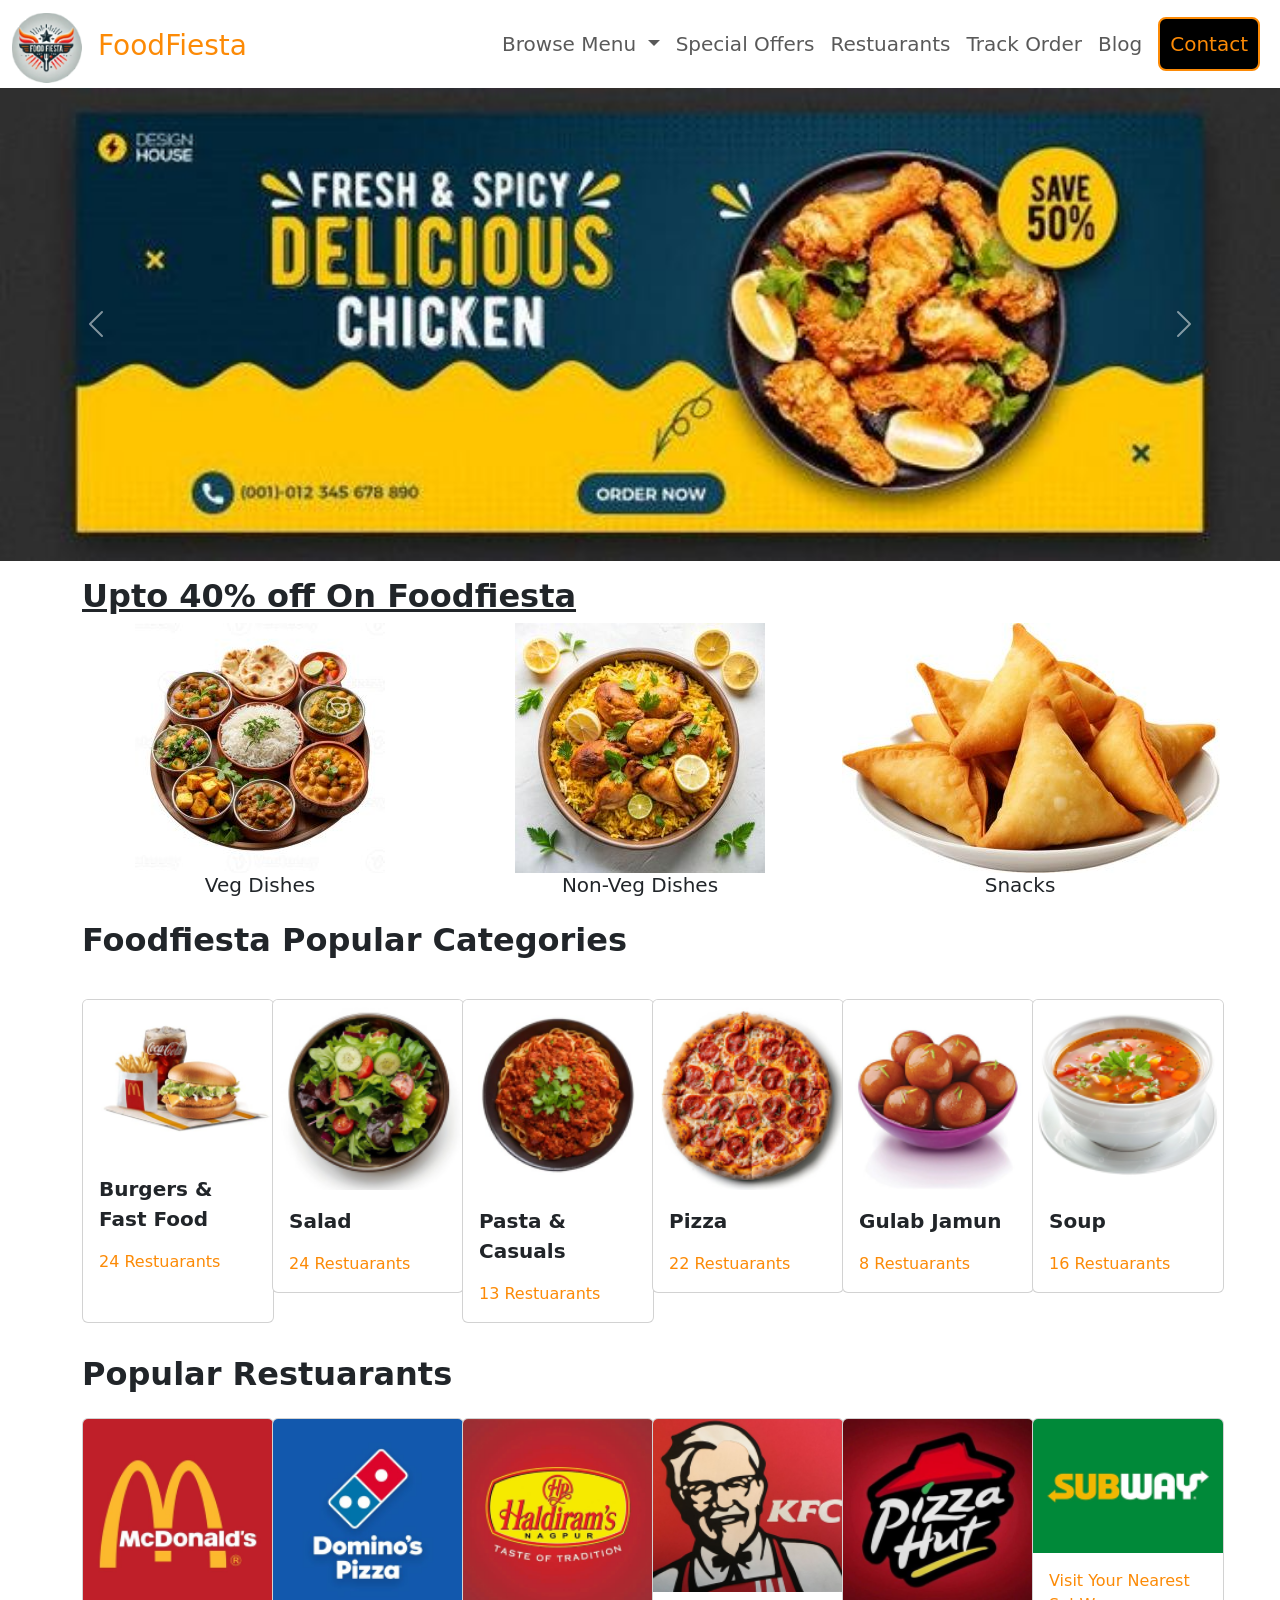
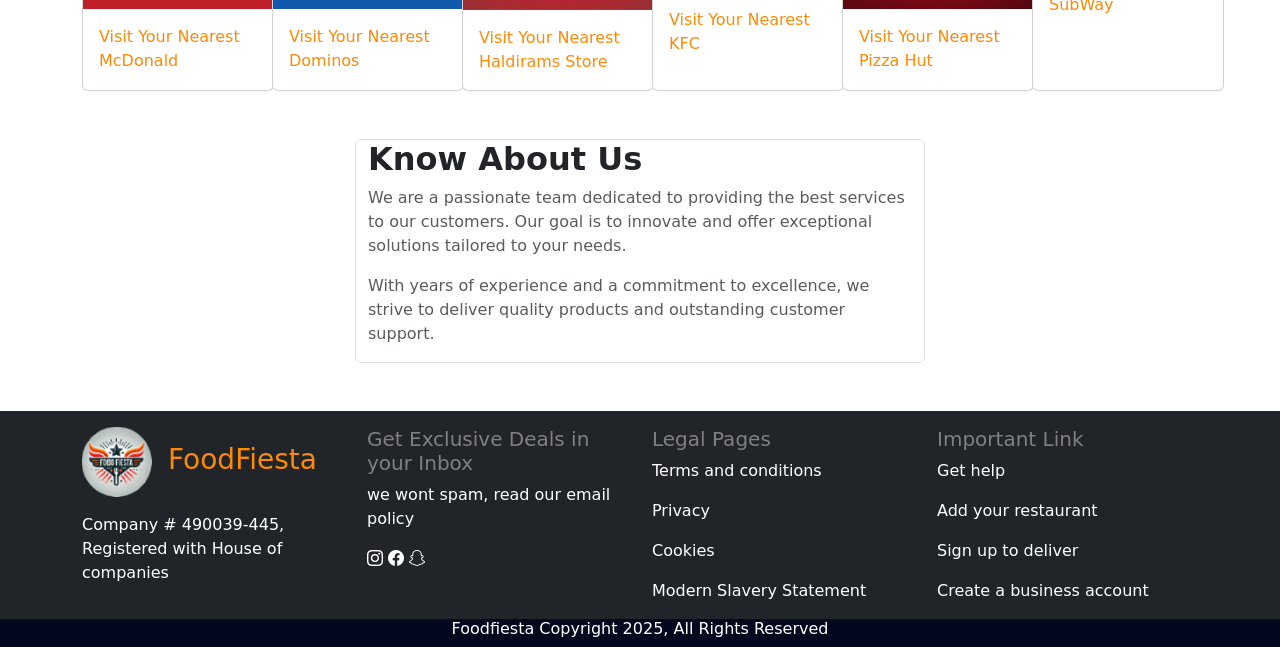
==== index.html @ adbcfcac "Foodfiesta home page" ====
<!doctype html>
<html lang="en">

<head>
  <meta charset="utf-8">
  <meta name="viewport" content="width=device-width, initial-scale=1">
  <title>FoodFiesta</title>
  <link rel="stylesheet" href="style.css">
  <link href="https://cdn.jsdelivr.net/npm/bootstrap@5.3.3/dist/css/bootstrap.min.css" rel="stylesheet"
    integrity="sha384-QWTKZyjpPEjISv5WaRU9OFeRpok6YctnYmDr5pNlyT2bRjXh0JMhjY6hW+ALEwIH" crossorigin="anonymous">
  <link rel="stylesheet" href="https://cdn.jsdelivr.net/npm/bootstrap-icons@1.11.3/font/bootstrap-icons.min.css">
</head>

<body>
<!-- Navbar section start -->
  <header style="height: 80px;">
    <nav class="navbar navbar-expand-lg">
      <div class="container-fluid  ">
          <a class="navbar-brand mb-3 d-flex" href="index.html"><img src="./images/logo.png" alt="logo">
            <h3 class="m-3 name">FoodFiesta</h3>
          </a>
        <button class="navbar-toggler" type="button" data-bs-toggle="collapse" data-bs-target="#navbar-nav"
          aria-controls="navbarSupportedContent" aria-expanded="false" aria-label="Toggle navigation">
          <span class="navbar-toggler-icon"></span>
        </button>
        <div class="collapse navbar-collapse pl-20% mb-3" id="navbar-nav">
          <ul class="navbar-nav ms-auto mb-2 mb-lg-2 fs-5">
            <li class="nav-item dropdown obj1">
              <a class="nav-link dropdown-toggle" href="#" role="button" data-bs-toggle="dropdown"
                aria-expanded="false">
                Browse Menu
              </a>
              <ul class="dropdown-menu">
                <li><a class="dropdown-item" href="snacks.html">Snacks</a></li>
                <li><a class="dropdown-item" href="non-veg.html">NON-Veg dishes</a></li>
                <li><a class="dropdown-item" href="veg.html">Veg dishes</a></li>
              </ul>
            </li>
            <li class="nav-item obj1">
              <a class="nav-link" href="specialoff.html">Special Offers</a>
            </li>
            <li class="nav-item obj1">
              <a class="nav-link" href="restuarant.html">Restuarants</a>
            </li>
            <li class="nav-item obj1">
              <a class="nav-link" href="track.html">Track Order</a>
            </li>
            <li class="nav-item obj1">
              <a class="nav-link" href="blog.html">Blog</a>
            </li>
            <li class="nav-item">
              <a class="nav-link" href="contact.html"><button type="button" class="btn1 bg-black">Contact</button></a>
            </li>
        </div>
  
  
      </div>
    </nav>
  </header>
<!-- Navbar section end -->
<!-- main sectionn start -->
   <main>
<!-- slider section start -->
    <section class="mt-2">
      <div id="carouselExampleInterval" class="carousel slide" data-bs-ride="carousel">
        <div class="carousel-inner">
          <div class="carousel-item active" data-bs-interval="5000">
            <img src="./images/Banner1.jpeg" class="d-block w-100" alt="Banner1">
          </div>
          <div class="carousel-item" data-bs-interval="2000">
            <img src="./images/Banner2.png" class="d-block w-100" alt="banner2">
          </div>
          <div class="carousel-item">
            <img src="./images/Banner3.png" class="d-block w-100" alt="Banner3">
          </div>
        </div>
        <button class="carousel-control-prev" type="button" data-bs-target="#carouselExampleInterval" data-bs-slide="prev">
          <span class="carousel-control-prev-icon" aria-hidden="true"></span>
          <span class="visually-hidden">Previous</span>
        </button>
        <button class="carousel-control-next" type="button" data-bs-target="#carouselExampleInterval" data-bs-slide="next">
          <span class="carousel-control-next-icon" aria-hidden="true"></span>
          <span class="visually-hidden">Next</span>
        </button>
      </div>
    </section>
<!-- slider section start -->
<!-- discount section start -->
      <section class="mt-3">
        <div class="container">
          <h2 class="text-decoration-underline fw-bold">Upto 40% off On Foodfiesta</h2>
          <div class="row ">
            <div class="col-md-4">
              <a class="dimg" href="veg.html"><img src="./images/card1.png" alt="discount1"></a>
              <h5 class="d-flex justify-content-center">Veg Dishes</h5>
            </div>
            <div class="col-md-4">
              <a class="dimg" href="non-veg.html"><img src="./images/card2.png" alt="discount2"></a>
               <h5 class="d-flex justify-content-center">Non-Veg Dishes</h5>
            </div>
            <div class="col-md-4">
              <a href="snacks.html"><img src="./images/card3.png" alt="discount3"></a> 
              <h5 class="d-flex justify-content-center">Snacks</h5>
            </div>
          </div>
        </div>
      </section>
<!-- discount section end -->
<!-- Popular categories start -->
         <section class="mt-3">
            <div class="container">
                <h2 class="fw-bold">Foodfiesta Popular Categories</h2>
                <div class="row mt-4 mb-3 gy-3">
                    <div class="col-lg-2 col-md-4 col-sm-6">
                        <div class="card h-100" style="width: 12rem;">
                            <img src="./images/pcard1.png" class="card-img-top" alt="Pcard">
                            <div class="card-body">
                              <p class="card-text" style="font-size: 20px; font-weight: bold">Burgers & Fast Food</p>
                              <p class="card-text" style="color: #fc8a06;">24 Restuarants</p>
                            </div>
                          </div>
                    </div>
                    <div class="col-lg-2 col-md-4 col-sm-6">
                        <div class=" pcards card" style="width: 12rem;">
                            <img src="./images/pcard2.png" class="card-img-top" alt="Pcard">
                            <div class="card-body">
                              <p class="card-text" style="font-size: 20px; font-weight: bold">Salad</p>
                              <p class="card-text" style="color: #fc8a06;">24 Restuarants</p>
                            </div>
                          </div>
                    </div>
                    <div class="col-lg-2 col-md-4 col-sm-6">
                        <div class="card" style="width: 12rem;">
                            <img src="./images/pcard3.png" class="card-img-top" alt="Pcard">
                            <div class="card-body">
                              <p class="card-text" style="font-size: 20px; font-weight: bold">Pasta & Casuals</p>
                              <p class="card-text" style="color: #fc8a06;">13 Restuarants</p>
                            </div>
                          </div>
                    </div>
                    <div class="col-lg-2 col-md-4 col-sm-6">
                        <div class="card" style="width: 12rem;">
                            <img src="./images/pcard4.png" class="card-img-top" alt="Pcard">
                            <div class="card-body">
                              <p class="card-text" style="font-size: 20px; font-weight: bold">Pizza</p>
                              <p class="card-text" style="color: #fc8a06;">22 Restuarants</p>
                            </div>
                          </div>
                    </div>
                    <div class="col-lg-2 col-md-4 col-sm-6">
                        <div class="card" style="width: 12rem;">
                            <img src="./images/pcard5.png" class="card-img-top" alt="Pcard">
                            <div class="card-body">
                              <p class="card-text" style="font-size: 20px; font-weight: bold">Gulab Jamun</p>
                              <p class="card-text" style="color: #fc8a06;">8 Restuarants</p>
                            </div>
                          </div>
                    </div>
                    <div class="col-lg-2 col-md-4 col-sm-6">
                        <div class="card" style="width: 12rem;">
                            <img src="./images/pcard6.png" class="card-img-top" alt="Pcard"2>
                            <div class="card-body">
                              <p class="card-text" style="font-size: 20px; font-weight: bold;">Soup</p>
                              <p class="card-text" style="color: #fc8a06;">16 Restuarants</p>
                            </div>
                          </div>
                    </div>
                </div>
            </div>
         </section>
<!-- Popular categories end -->
<!-- restaurant section start -->
           <section>
             <div class="container mt-3">
              <div class="row mt-3 gy-3 my-3">
                <h2 style="font-weight: bold;">Popular Restuarants</h2>
                <div class="col-12 col-lg-2 col-md-4 col-sm-6">
                  <div class="card h-100" style="width: 12rem;">
                    <img src="./images/McDonald 'logo.png" class="card-img-top" alt="McDonald">
                    <div class="card-body">
                      <p class="card-text" style="color: #fc8a06;">Visit Your Nearest McDonald</p>
                    </div>
                  </div>
                </div>
                <div class="col-lg-2 col-md-4 col-sm-6">
                  <div class="card h-100" style="width: 12rem;">
                    <img src="./images/Dominos.png" class="card-img-top" alt="Dominos">
                    <div class="card-body">
                      <p class="card-text" style="color: #fc8a06;">Visit Your Nearest Dominos</p>
                    </div>
                  </div>
                </div>
                <div class="col-lg-2 col-md-4 col-sm-6">                  
                  <div class="card h-100" style="width: 12rem;">
                    <img src="./images/Haldirams.png" class="card-img-top" alt="Haldirams">
                    <div class="card-body">
                    <p class="card-text" style="color: #fc8a06;">Visit Your Nearest Haldirams Store</p>
                    </div>
                  </div>
                </div>
                <div class="col-lg-2 col-md-4 col-sm-6">
                  <div class="card h-100" style="width: 12rem;">
                    <img src="./images/KFC.png" class="card-img-top" alt="KFC">
                    <div class="card-body">
                      <p class="card-text" style="color: #fc8a06;">Visit Your Nearest KFC</p>
                    </div>
                  </div>
                </div>
                <div class="col-lg-2 col-md-4 col-sm-6">
                  <div class="card h-100" style="width: 12rem;">
                    <img src="./images/PIZZA HUT.png" class="card-img-top" alt="Pizza">
                    <div class="card-body">
                      <p class="card-text" style="color: #fc8a06;">Visit Your Nearest Pizza Hut</p>
                    </div>
                  </div>
                </div>
                <div class="col-lg-2 col-md-4 col-sm-6">
                  <div class="card h-100" style="width: 12rem;">
                    <img src="./images/Subway.png" class="card-img-top" alt="SubWay">
                    <div class="card-body">
                      <p class="card-text" style="color: #fc8a06;">
                        Visit Your Nearest SubWay
                      </p>
                    </div>
                  </div>
                </div>
              </div>
             </div>
           </section>
<!-- restaurant section end -->
<!-- About US start -->
<section class="container my-5">
  <div class="row align-items-center" style="justify-content: center;">
      <div class="col-md-6 border rounded p-20%">
          <h2 class="fw-bold">Know About Us</h2>
          <p class="text-muted">We are a passionate team dedicated to providing the best services to our customers. Our goal is to innovate and offer exceptional solutions tailored to your needs.</p>
          <p class="text-muted">With years of experience and a commitment to excellence, we strive to deliver quality products and outstanding customer support.</p>
      </div>
  </div>
</section>
<!-- About us end -->
   </main>
<!-- main section end -->
<!--footer start -->
  <footer class="mt-4">
    <section class="text-bg-dark">
      <div class="container ">
        <div class="row">
          <div class="col-md-3 mt-3">
            <a class="navbar-brand mb-3 d-flex" href="index.html"><img src="./images/logo.png" alt="logo">
              <h3 class="m-3 name">FoodFiesta</h3>
            </a>
            <p>Company # 490039-445, Registered with House of companies</p>
          </div>
          <div class="col-md-3 mt-3">
            <h5 style="color: gray;">Get Exclusive Deals in your Inbox</h5>
            <p>we wont spam, read our email policy</p>
            <i class="bi bi-instagram"></i>
            <i class="bi bi-facebook"></i>
            <i class="bi bi-snapchat"></i>
          </div>
          <div class="col-md-3 mt-3">
            <h5 style="color: gray;">Legal Pages</h5>
            <p>Terms and conditions</p>
            <p>Privacy</p>
            <p>Cookies</p>
            <p>Modern Slavery Statement</p>
          </div>
          <div class="col-md-3 mt-3">
            <h5 style="color: gray;">Important Link</h5>
            <p>Get help</p>
            <p>Add your restaurant</p>
            <p>Sign up to deliver</p>
            <p>Create a business account</p>
          </div>
        </div>
      </div>
    </section>
    <section class="last-section">
      <container>
        <div class="row">
          <div class="col-md-12"><h6>Foodfiesta Copyright 2025, All Rights Reserved</h6></div>
        </div>
      </container>
    </section>
  </footer>
<!-- footer end -->
  <script src="https://cdn.jsdelivr.net/npm/bootstrap@5.3.3/dist/js/bootstrap.bundle.min.js"
    integrity="sha384-YvpcrYf0tY3lHB60NNkmXc5s9fDVZLESaAA55NDzOxhy9GkcIdslK1eN7N6jIeHz"
    crossorigin="anonymous"></script>
</body>

</html>
---- style.css ----
.obj1:hover{
    background-color: #fc8a06;
    color: black;
    border-radius: 9px;
    width: auto;
}
.navbar-nav{
    display: flex;
    justify-content: center;
    align-items: center;
}
.name{
    color: #fc8a06;
}
.btn1{
    color: #fc8a06;
    border-radius: 8px;
    border: #fc8a06 solid 2px;
    padding: 10px;
}
.last-section{
    display: flex;
    justify-content: center;
    color: #fff;
    background-color: #04081e;
}
.dimg{
    display: flex;
    justify-content: center;
    align-items: center;
}
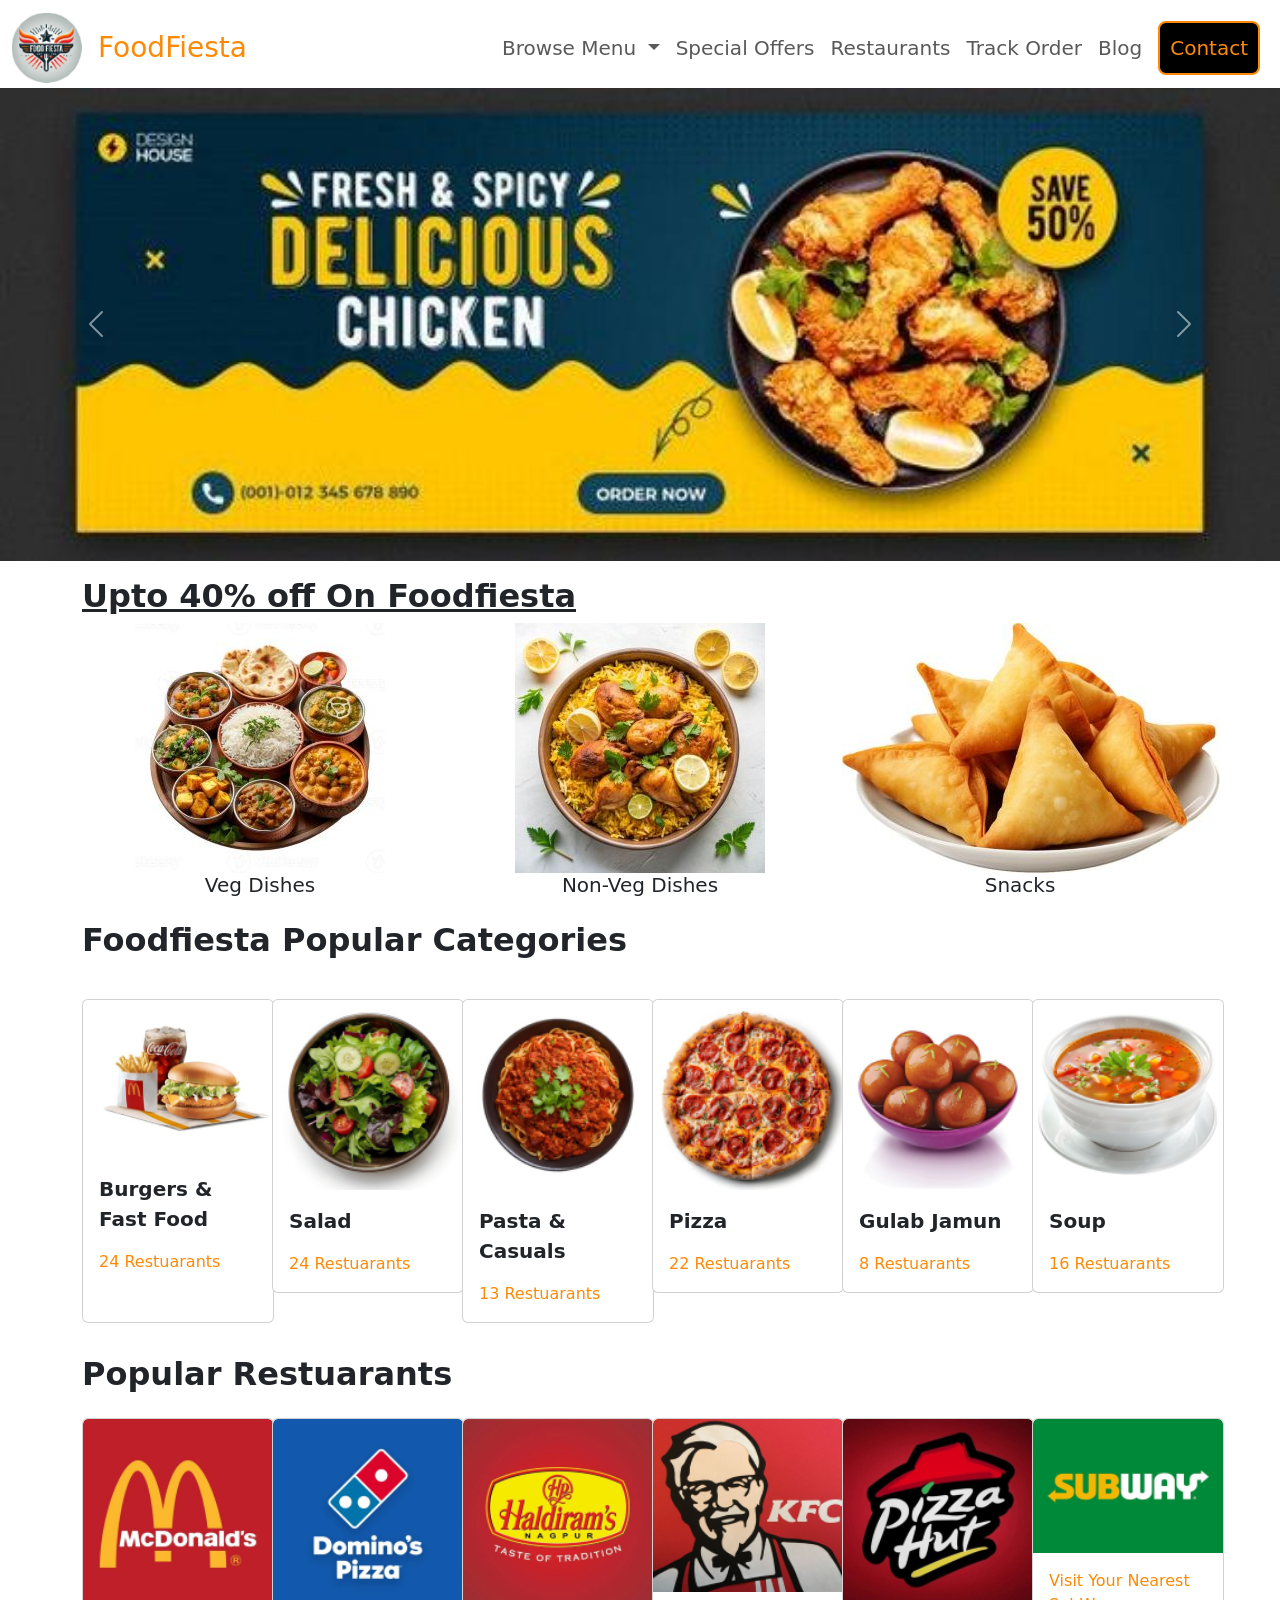
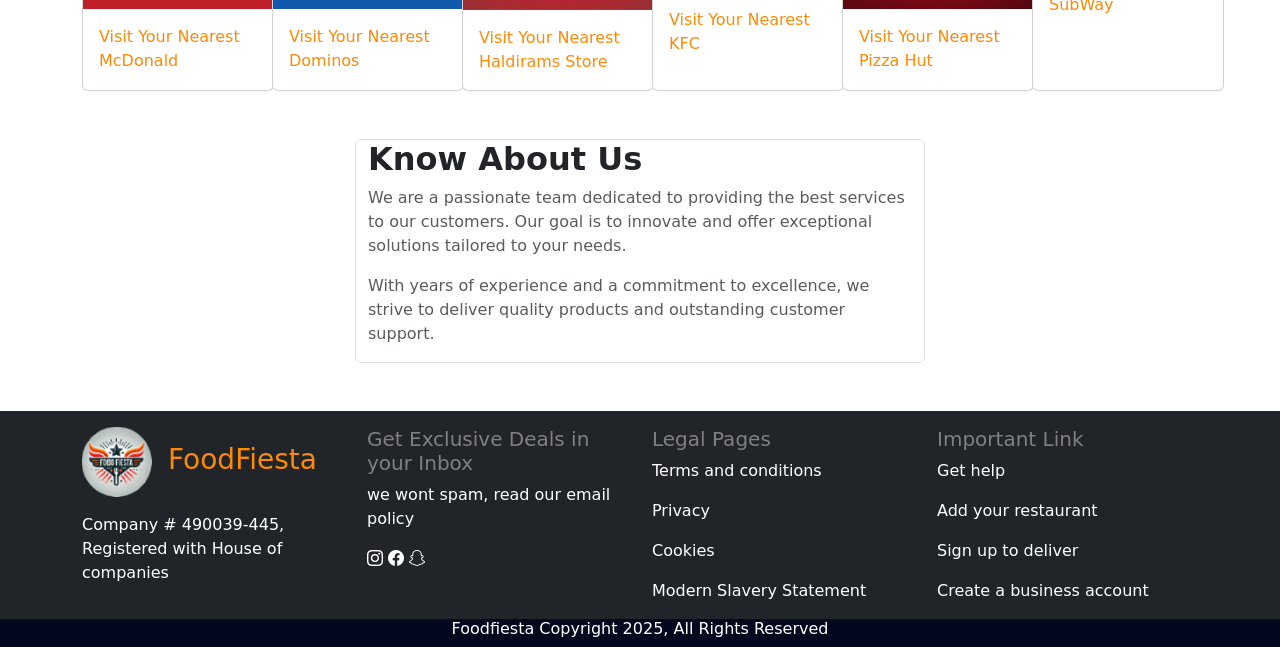
==== commit 3dd8c2d0: "Foodfiesta.com" ====
--- a/index.html
+++ b/index.html
@@ -13,18 +13,27 @@
 
 <body>
 <!-- Navbar section start -->
-  <header style="height: 80px;">
-    <nav class="navbar navbar-expand-lg">
-      <div class="container-fluid  ">
-          <a class="navbar-brand mb-3 d-flex" href="index.html"><img src="./images/logo.png" alt="logo">
-            <h3 class="m-3 name">FoodFiesta</h3>
-          </a>
-        <button class="navbar-toggler" type="button" data-bs-toggle="collapse" data-bs-target="#navbar-nav"
-          aria-controls="navbarSupportedContent" aria-expanded="false" aria-label="Toggle navigation">
-          <span class="navbar-toggler-icon"></span>
-        </button>
-        <div class="collapse navbar-collapse pl-20% mb-3" id="navbar-nav">
-          <ul class="navbar-nav ms-auto mb-2 mb-lg-2 fs-5">
+<header style="height: 80px;">
+  <nav class="navbar navbar-expand-lg">
+    <div class="container-fluid">
+      <a class="navbar-brand d-flex align-items-center" href="index.html">
+        <img src="./images/logo.png" alt="logo">
+        <h3 class="ms-3 name mb-0">FoodFiesta</h3>
+      </a>
+      <!-- Toggle button -->
+      <button class="navbar-toggler" type="button" data-bs-toggle="offcanvas" data-bs-target="#offcanvasNavbar"
+        aria-controls="offcanvasNavbar">
+        <span class="navbar-toggler-icon"></span>
+      </button>
+
+      <!-- Offcanvas -->
+      <div class="offcanvas offcanvas-end" tabindex="-1" id="offcanvasNavbar" aria-labelledby="offcanvasNavbarLabel">
+        <div class="offcanvas-header">
+          <h5 class="offcanvas-title" id="offcanvasNavbarLabel">Menu</h5>
+          <button type="button" class="btn-close text-reset" data-bs-dismiss="offcanvas" aria-label="Close"></button>
+        </div>
+        <div class="offcanvas-body">
+          <ul class="navbar-nav ms-auto mb-2 mb-lg-0 fs-5">
             <li class="nav-item dropdown obj1">
               <a class="nav-link dropdown-toggle" href="#" role="button" data-bs-toggle="dropdown"
                 aria-expanded="false">
@@ -32,15 +41,15 @@
               </a>
               <ul class="dropdown-menu">
                 <li><a class="dropdown-item" href="snacks.html">Snacks</a></li>
-                <li><a class="dropdown-item" href="non-veg.html">NON-Veg dishes</a></li>
-                <li><a class="dropdown-item" href="veg.html">Veg dishes</a></li>
+                <li><a class="dropdown-item" href="non-veg.html">Non-Veg Dishes</a></li>
+                <li><a class="dropdown-item" href="veg.html">Veg Dishes</a></li>
               </ul>
             </li>
             <li class="nav-item obj1">
               <a class="nav-link" href="specialoff.html">Special Offers</a>
             </li>
             <li class="nav-item obj1">
-              <a class="nav-link" href="restuarant.html">Restuarants</a>
+              <a class="nav-link" href="restaurant.html">Restaurants</a>
             </li>
             <li class="nav-item obj1">
               <a class="nav-link" href="track.html">Track Order</a>
@@ -49,15 +58,17 @@
               <a class="nav-link" href="blog.html">Blog</a>
             </li>
             <li class="nav-item">
-              <a class="nav-link" href="contact.html"><button type="button" class="btn1 bg-black">Contact</button></a>
-            </li>
-        </div>
-  
-  
+              <a class="nav-link" href="contact.html">
+                <button type="button" class="btn1 bg-black">Contact</button>
+              </a>
+            </li>
+          </ul>
+        </div>
       </div>
-    </nav>
-  </header>
-<!-- Navbar section end -->
+    </div>
+  </nav>
+</header>
+
 <!-- main sectionn start -->
    <main>
 <!-- slider section start -->
--- a/style.css
+++ b/style.css
@@ -29,3 +29,27 @@
     justify-content: center;
     align-items: center;
 }
+.card {
+    position: relative;
+    overflow: hidden;
+  }
+
+  .card .description {
+    position: absolute;
+    bottom: 0;
+    left: 0;
+    width: 100%;
+    background: rgba(0, 0, 0, 0.7);
+    /* Dark semi-transparent background */
+    color: white;
+    text-align: center;
+    padding: 10px;
+    font-size: 14px;
+    opacity: 0;
+    transition: opacity 0.3s ease-in-out;
+  }
+
+  .card:hover .description {
+    opacity: 1;
+    /* Show description on hover */
+  }
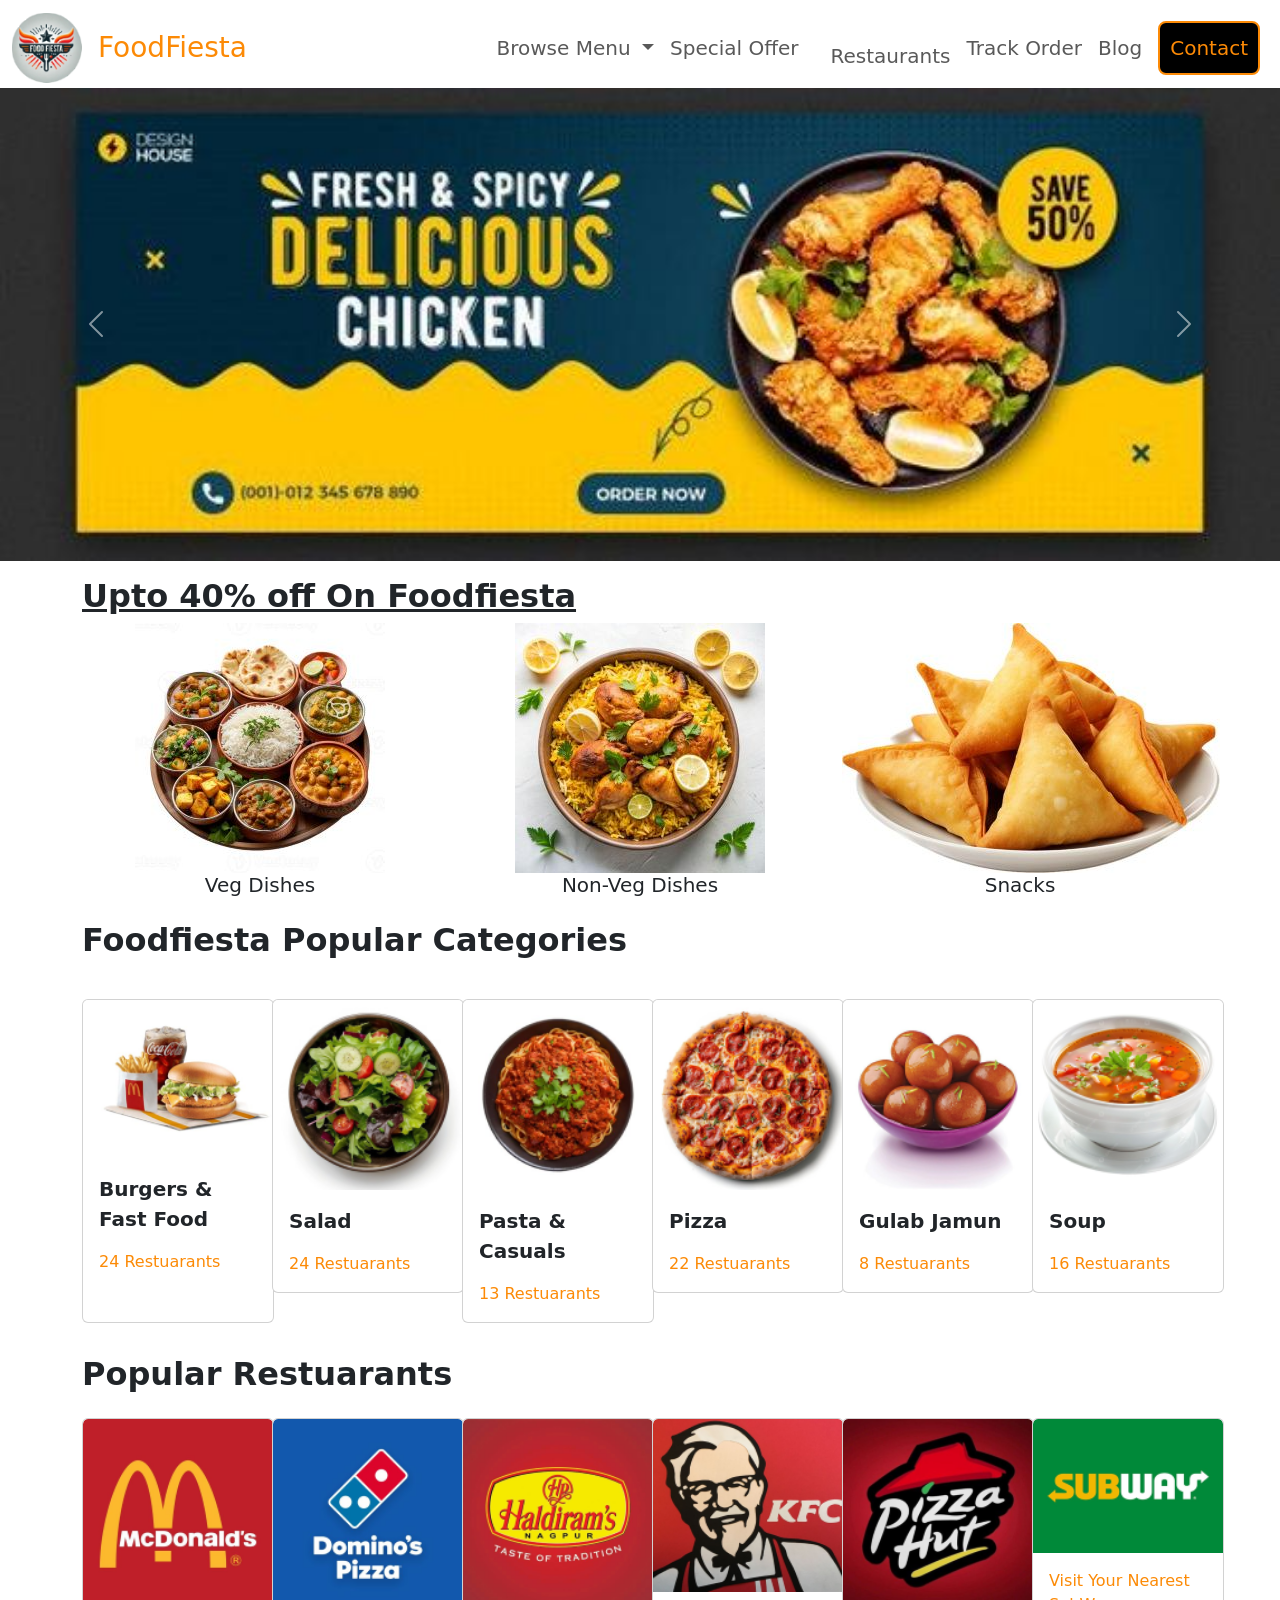
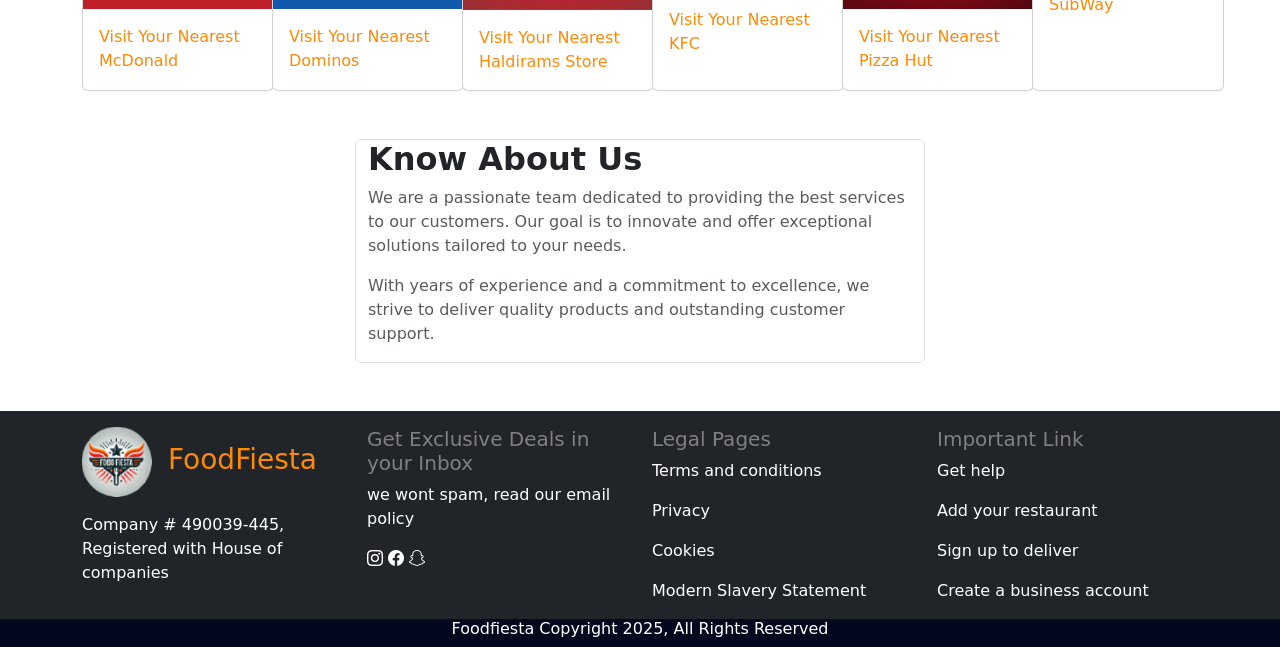
==== commit ba1458d4: "Foodfiesta" ====
--- a/index.html
+++ b/index.html
@@ -35,7 +35,7 @@
         <div class="offcanvas-body">
           <ul class="navbar-nav ms-auto mb-2 mb-lg-0 fs-5">
             <li class="nav-item dropdown obj1">
-              <a class="nav-link dropdown-toggle" href="#" role="button" data-bs-toggle="dropdown"
+              <a class="nav-link dropdown-toggle" role="button" data-bs-toggle="dropdown"
                 aria-expanded="false">
                 Browse Menu
               </a>
@@ -46,10 +46,10 @@
               </ul>
             </li>
             <li class="nav-item obj1">
-              <a class="nav-link" href="specialoff.html">Special Offers</a>
-            </li>
-            <li class="nav-item obj1">
-              <a class="nav-link" href="restaurant.html">Restaurants</a>
+              <a class="nav-link" href="specialoff.html">Special Offer
+            </li>
+            <li class="nav-item obj1">
+              <a class="nav-link" href="restuarant.html">Restaurants</a>
             </li>
             <li class="nav-item obj1">
               <a class="nav-link" href="track.html">Track Order</a>
@@ -57,7 +57,7 @@
             <li class="nav-item obj1">
               <a class="nav-link" href="blog.html">Blog</a>
             </li>
-            <li class="nav-item">
+            <li class="nav-item obj1">
               <a class="nav-link" href="contact.html">
                 <button type="button" class="btn1 bg-black">Contact</button>
               </a>
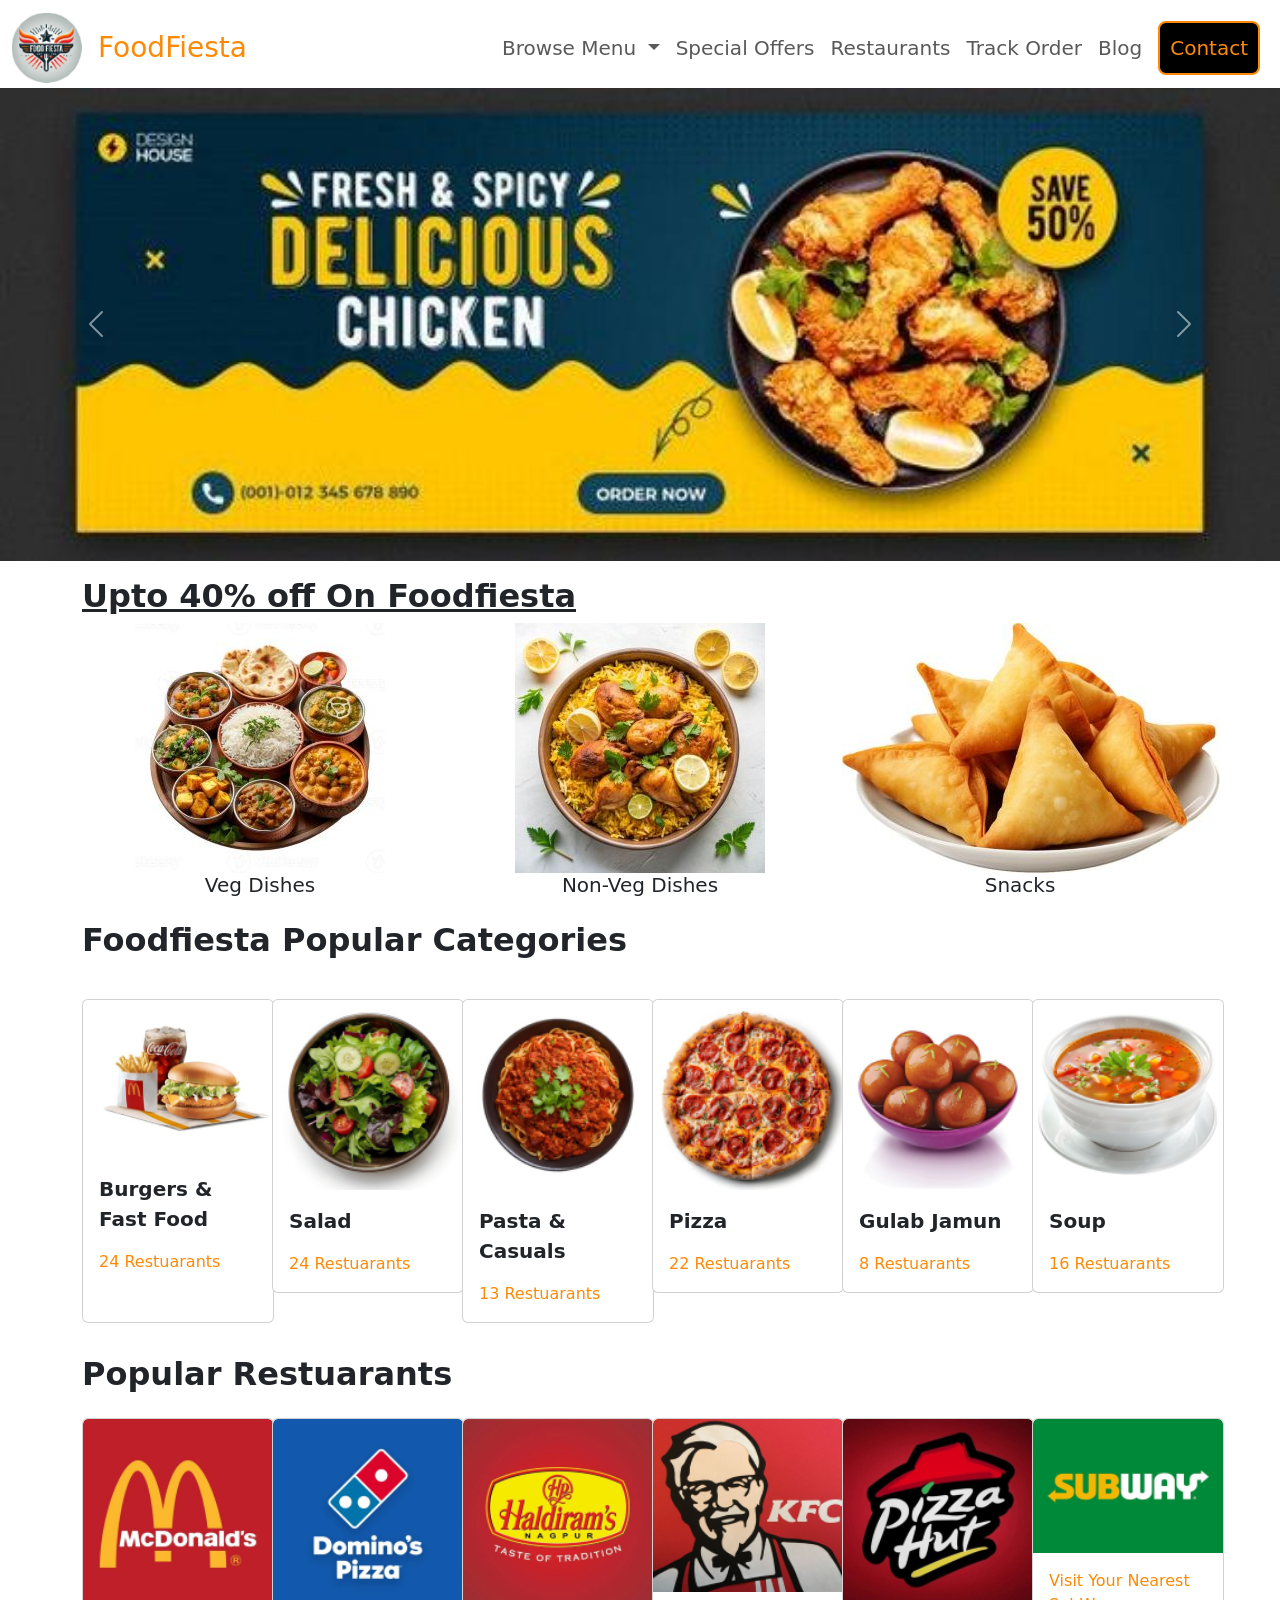
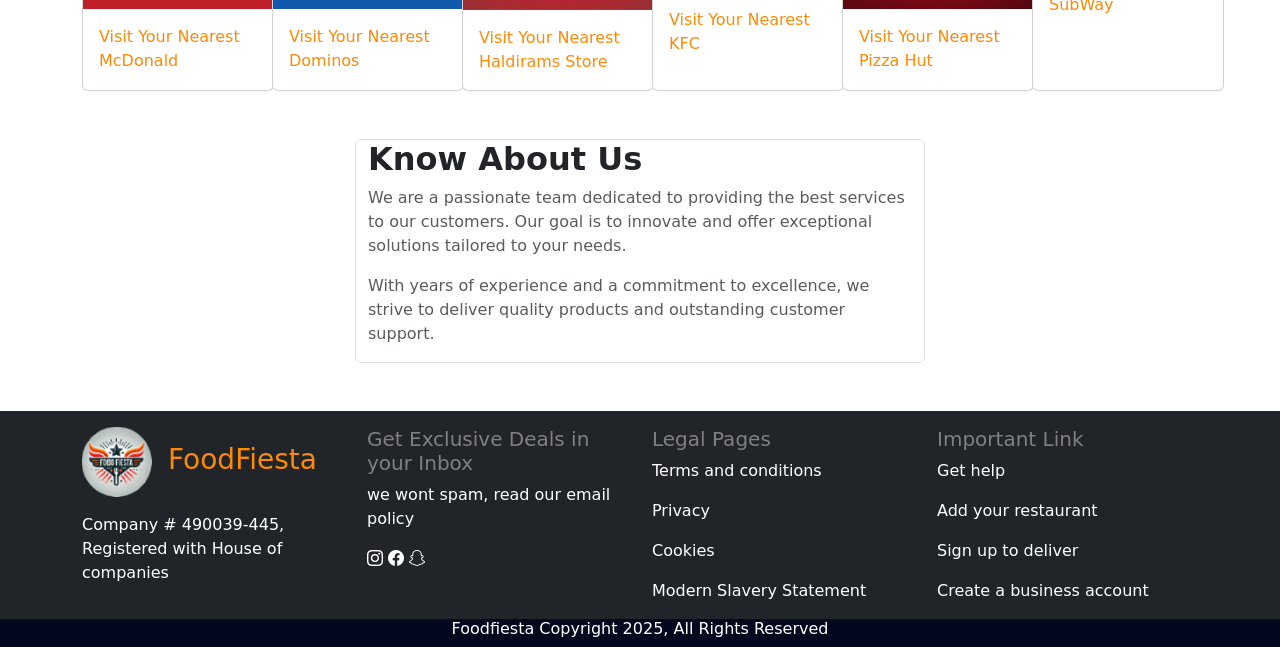
==== commit 277563b7: "FoodFiesta" ====
--- a/index.html
+++ b/index.html
@@ -46,7 +46,7 @@
               </ul>
             </li>
             <li class="nav-item obj1">
-              <a class="nav-link" href="specialoff.html">Special Offer
+              <a class="nav-link" href="specialoff.html">Special Offers</a>
             </li>
             <li class="nav-item obj1">
               <a class="nav-link" href="restuarant.html">Restaurants</a>
@@ -57,7 +57,7 @@
             <li class="nav-item obj1">
               <a class="nav-link" href="blog.html">Blog</a>
             </li>
-            <li class="nav-item obj1">
+            <li class="nav-item">
               <a class="nav-link" href="contact.html">
                 <button type="button" class="btn1 bg-black">Contact</button>
               </a>
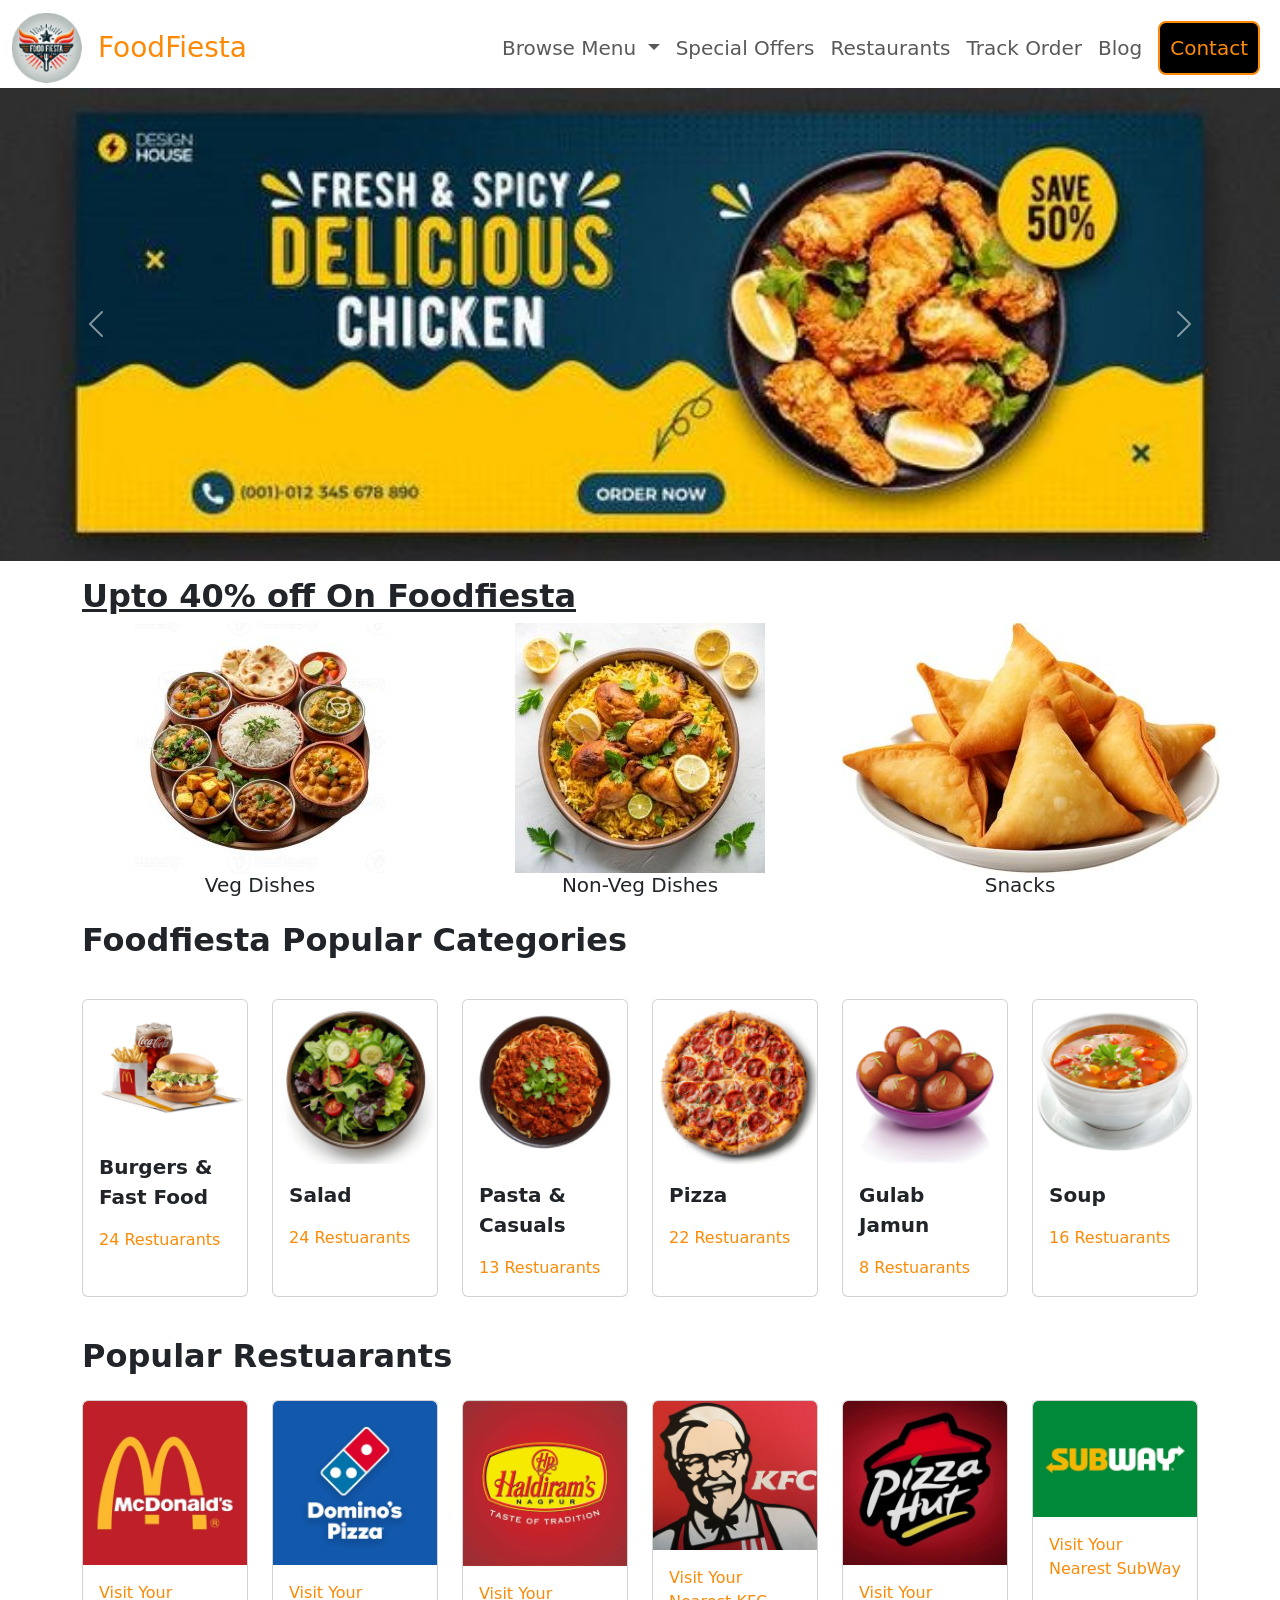
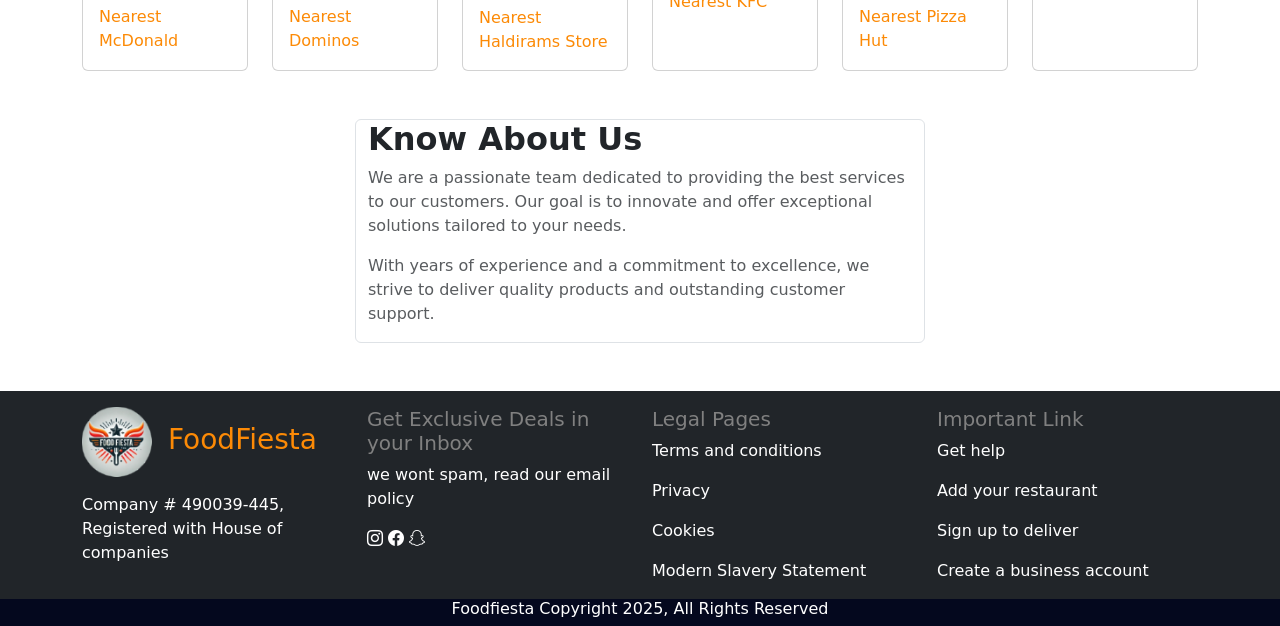
==== commit 536dfe25: "Foodfiesta" ====
--- a/index.html
+++ b/index.html
@@ -121,8 +121,8 @@
          <section class="mt-3">
             <div class="container">
                 <h2 class="fw-bold">Foodfiesta Popular Categories</h2>
-                <div class="row mt-4 mb-3 gy-3">
-                    <div class="col-lg-2 col-md-4 col-sm-6">
+                <div class="row mt-4 mb-3 gy-3 justify-content-center">
+                    <div class="col-lg-2 col-md-4 col-sm-6 col-6 d-flex justify-content-center">
                         <div class="card h-100" style="width: 12rem;">
                             <img src="./images/pcard1.png" class="card-img-top" alt="Pcard">
                             <div class="card-body">
@@ -131,7 +131,7 @@
                             </div>
                           </div>
                     </div>
-                    <div class="col-lg-2 col-md-4 col-sm-6">
+                    <div class="col-lg-2 col-md-4 col-sm-6 col-6 d-flex justify-content-center">
                         <div class=" pcards card" style="width: 12rem;">
                             <img src="./images/pcard2.png" class="card-img-top" alt="Pcard">
                             <div class="card-body">
@@ -140,7 +140,7 @@
                             </div>
                           </div>
                     </div>
-                    <div class="col-lg-2 col-md-4 col-sm-6">
+                    <div class="col-lg-2 col-md-4 col-sm-6 col-6 d-flex justify-content-center">
                         <div class="card" style="width: 12rem;">
                             <img src="./images/pcard3.png" class="card-img-top" alt="Pcard">
                             <div class="card-body">
@@ -149,7 +149,7 @@
                             </div>
                           </div>
                     </div>
-                    <div class="col-lg-2 col-md-4 col-sm-6">
+                    <div class="col-lg-2 col-md-4 col-sm-6 col-6 d-flex justify-content-center">
                         <div class="card" style="width: 12rem;">
                             <img src="./images/pcard4.png" class="card-img-top" alt="Pcard">
                             <div class="card-body">
@@ -158,7 +158,7 @@
                             </div>
                           </div>
                     </div>
-                    <div class="col-lg-2 col-md-4 col-sm-6">
+                    <div class="col-lg-2 col-md-4 col-sm-6 col-6 d-flex justify-content-center">
                         <div class="card" style="width: 12rem;">
                             <img src="./images/pcard5.png" class="card-img-top" alt="Pcard">
                             <div class="card-body">
@@ -167,7 +167,7 @@
                             </div>
                           </div>
                     </div>
-                    <div class="col-lg-2 col-md-4 col-sm-6">
+                    <div class="col-lg-2 col-md-4 col-sm-6 col-6 d-flex justify-content-center">
                         <div class="card" style="width: 12rem;">
                             <img src="./images/pcard6.png" class="card-img-top" alt="Pcard"2>
                             <div class="card-body">
@@ -183,9 +183,9 @@
 <!-- restaurant section start -->
            <section>
              <div class="container mt-3">
-              <div class="row mt-3 gy-3 my-3">
+              <div class="row mt-4 mb-3 gy-3 justify-content-center">
                 <h2 style="font-weight: bold;">Popular Restuarants</h2>
-                <div class="col-12 col-lg-2 col-md-4 col-sm-6">
+                <div class="col-lg-2 col-md-4 col-sm-6 col-6 d-flex justify-content-center">
                   <div class="card h-100" style="width: 12rem;">
                     <img src="./images/McDonald 'logo.png" class="card-img-top" alt="McDonald">
                     <div class="card-body">
@@ -193,7 +193,7 @@
                     </div>
                   </div>
                 </div>
-                <div class="col-lg-2 col-md-4 col-sm-6">
+                <div class="col-lg-2 col-md-4 col-sm-6 col-6 d-flex justify-content-center">
                   <div class="card h-100" style="width: 12rem;">
                     <img src="./images/Dominos.png" class="card-img-top" alt="Dominos">
                     <div class="card-body">
@@ -201,7 +201,7 @@
                     </div>
                   </div>
                 </div>
-                <div class="col-lg-2 col-md-4 col-sm-6">                  
+                <div class="col-lg-2 col-md-4 col-sm-6 col-6 d-flex justify-content-center">                  
                   <div class="card h-100" style="width: 12rem;">
                     <img src="./images/Haldirams.png" class="card-img-top" alt="Haldirams">
                     <div class="card-body">
@@ -209,7 +209,7 @@
                     </div>
                   </div>
                 </div>
-                <div class="col-lg-2 col-md-4 col-sm-6">
+                <div class="col-lg-2 col-md-4 col-sm-6 col-6 d-flex justify-content-center">
                   <div class="card h-100" style="width: 12rem;">
                     <img src="./images/KFC.png" class="card-img-top" alt="KFC">
                     <div class="card-body">
@@ -217,7 +217,7 @@
                     </div>
                   </div>
                 </div>
-                <div class="col-lg-2 col-md-4 col-sm-6">
+                <div class="col-lg-2 col-md-4 col-sm-6 col-6 d-flex justify-content-center">
                   <div class="card h-100" style="width: 12rem;">
                     <img src="./images/PIZZA HUT.png" class="card-img-top" alt="Pizza">
                     <div class="card-body">
@@ -225,7 +225,7 @@
                     </div>
                   </div>
                 </div>
-                <div class="col-lg-2 col-md-4 col-sm-6">
+                <div class="col-lg-2 col-md-4 col-sm-6 col-6 d-flex justify-content-center">
                   <div class="card h-100" style="width: 12rem;">
                     <img src="./images/Subway.png" class="card-img-top" alt="SubWay">
                     <div class="card-body">
